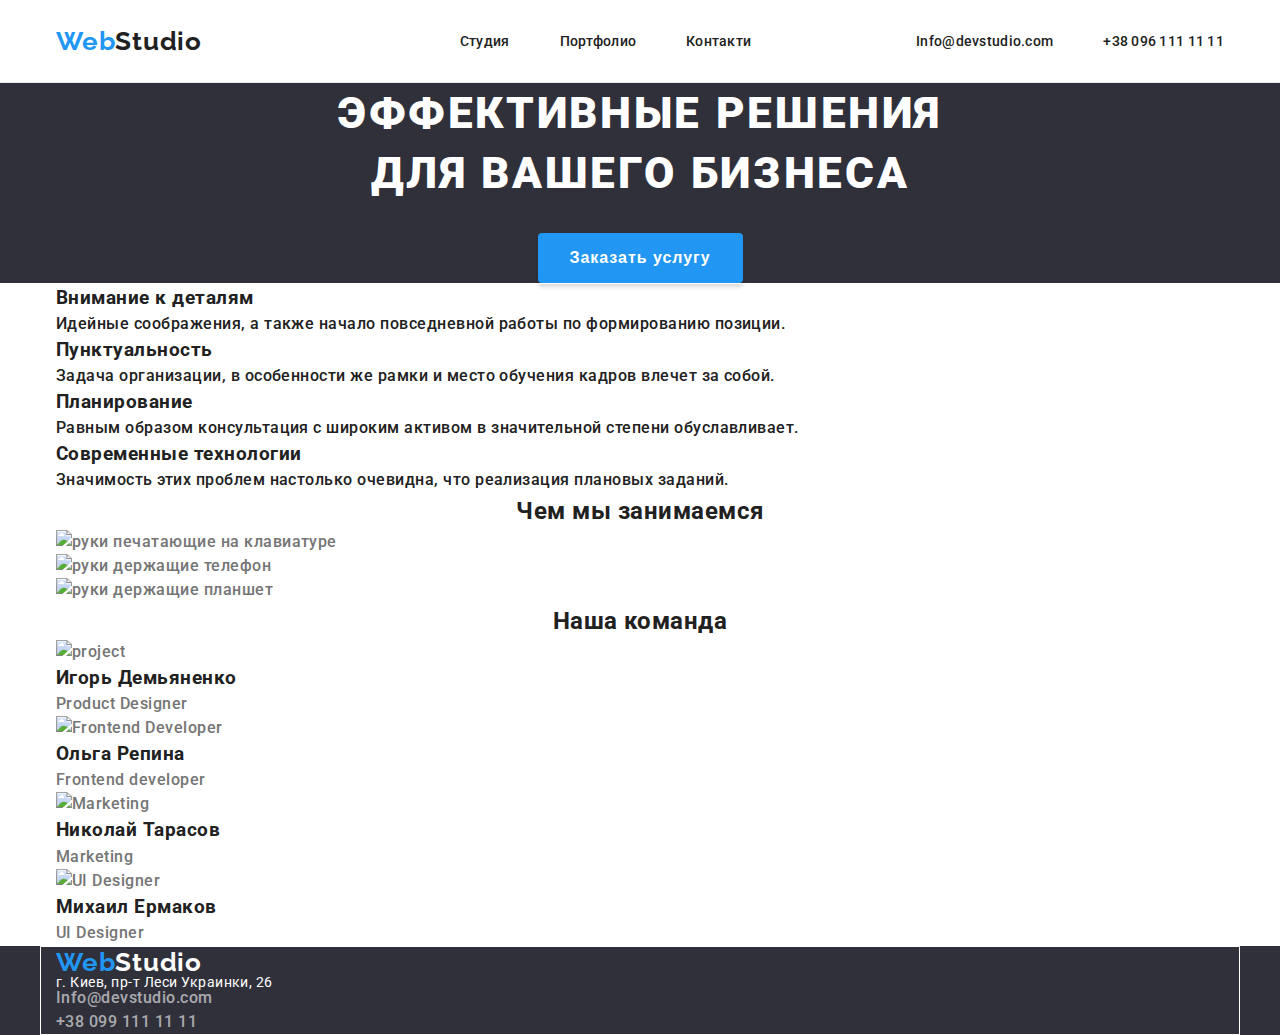
==== index.html @ 4c9d7bb6 "Редактирование Д/З - 2" ====
<!DOCTYPE html>
<html lang="ru">
  <head>
    <meta charset="UTF-8" />
    <meta http-equiv="X-UA-Compatible" content="IE=edge" />
    <meta name="viewport" content="width=device-width, initial-scale=1.0" />
    <title>Эффективные решения для вашего бизнеса</title>
    <link rel="preconnect" href="https://fonts.googleapis.com" />
    <link rel="preconnect" href="https://fonts.gstatic.com" crossorigin />
    <link
      href="https://fonts.googleapis.com/css2?family=Raleway:wght@700&family=Roboto:wght@400;500;700;900&display=swap"
      rel="stylesheet"
    />
    <link rel="stylesheet" href="./css/reset.css" />
    <link rel="stylesheet" href="./css/style.css" />
  </head>
  <!-- верняя линия -->
  <body class="page">
    <header class="page-header">
      <div class="container">
        <nav class="nav">
          <a  href="./index.html" class="logo"
            >Web<span class="color-black">Studio</span></a
          >
          <!--навигация на другие страници-->
          <ul class="links">
            <li class="site-nav">
              <a class="active" href="./index.html" class="link-current">Студия</a>
            </li>
            <li class="nav-links">
              <a href="./portfolio.html" class="link">Портфолио</a>
            </li>
            <li class="nav-links"><a href="#" class="link">Контакти</a></li>
          </ul>

          <ul class="contacts">
            <li>
              <a href="mailto:Info@devstudio.com" class="link">
                Info@devstudio.com
              </a>
            </li>
            <li>
              <a href="tel:+380961111111" class="link">+38 096 111 11 11</a>
            </li>
          </ul>
        </nav>
      </div>
    </header>

    <!--секция герой -->
    <main>
      <!-- Навигационные кнопки -->
      <section class="hero">
        <h1 class="hero-title">Эффективные решения<br />для вашего бизнеса</h1>
        <button type="button" class="hero-button" data-model-open>
          Заказать услугу
        </button>
      </section>

      <section class="section">
        <h2 hidden>Особенности</h2>
        <!--Особенности-->
        <div class="container">
          <ul class="list">
            <li>
              <h3 class="section-title">Внимание к деталям</h3>
              <p class="text">
                Идейные соображения, а также начало повседневной работы по
                формированию позиции.
              </p>
            </li>
            <li>
              <h3 class="section-title">Пунктуальность</h3>
              <p class="text">
                Задача организации, в особенности же рамки и место обучения
                кадров влечет за собой.
              </p>
            </li>
            <li>
              <h3 class="section-title">Планирование</h3>
              <p class="text">
                Равным образом консультация с широким активом в значительной
                степени обуславливает.
              </p>
            </li>
            <li>
              <h3 class="section-title">Современные технологии</h3>
              <p class="text">
                Значимость этих проблем настолько очевидна, что реализация
                плановых заданий.
              </p>
            </li>
          </ul>
        </div>
      </section>

      <section>
        <!-- Чем мы занимаемся -->
        <h2 class="title">Чем мы занимаемся</h2>
        <div class="container">
          <ul class="list">
            <li>
              <img
                src="./images/box_1.jpg"
                alt="руки печатающие на клавиатуре"
                width="370"
              />
            </li>
            <li>
              <img
                src="./images/box_2.jpg"
                alt="руки держащие телефон"
                width="370"
              />
            </li>
            <li>
              <img
                src="./images/box_3.jpg"
                alt="руки держащие планшет"
                width="370"
              />
            </li>
          </ul>
        </div>
      </section>

      <!--Секция "наша команда"-->
      <section>
        <h2 class="title">Наша команда</h2>
        <div class="container">
          <ul class="list">
            <li>
              <img
                width="270"
                height="260"
                src="./images/img_4.jpg"
                alt="project"
              />
              <h3 class="section-title">Игорь Демьяненко</h3>
              <p>Product Designer</p>
            </li>
            <li>
              <img
                width="270"
                height="260"
                src="./images/img_1.jpg"
                alt="Frontend Developer"
              />
              <h3 class="section-title">Ольга Репина</h3>
              <p>Frontend developer</p>
            </li>
            <li>
              <img
                width="270"
                height="260"
                src="./images/img_2.jpg"
                alt="Marketing"
              />
              <h3 class="section-title">Николай Тарасов</h3>
              <p>Marketing</p>
            </li>
            <li>
              <img
                width="270"
                height="260"
                src="./images/img_3.jpg"
                alt="UI Designer"
              />
              <h3 class="section-title">Михаил Ермаков</h3>
              <p>UI Designer</p>
            </li>
          </ul>
        </div>
      </section>
    </main>

    <!--Подвал странички-->
    <footer class="page-footer">
        <div class="container">
          <a href="./index.html" class="logo"
            >Web<span color-white>Studio</span>
          </a>
          <ul class="list">
            <li>
              <address>г. Киев, пр-т Леси Украинки, 26</address>
            </li>
            <li>
              <a href="mailto:Info@devstudio.com" class="link"
                >Info@devstudio.com</a
              >
            </li>
            <li>
              <a href="tel:+380991111111" class="link">+38 099 111 11 11</a>
            </li>
          </ul>
        </div>
      </section>
    </footer>
  </body>
</html>
---- css/style.css ----
:root {
  --primary-text-color: #757575;
  --title-color: #212121;
  --accent-color: #2196f3;
  --primary-white-color: #ffffff;
  /* background-color head #FFFFFF  footer #2F303A;*/
  /* цвет заглавий #212121; */
}

body {
  background-color: #ffffff;
  color: #757575;

  font-family: Roboto, sans-serif;
  font-size: 16px;
  font-style: normal;
  letter-spacing: 0.03em;
  line-height: 1.5;
  font-weight: 500;
}
.section {
  padding: 94;
}
.container {
  width: 1200px;
  margin: 0 auto;
  padding: 0 15px;
  border: 1px solid white;
}
header {
  border-bottom: 1px solid #ececec;
}
.nav,
.links,
.contacts,
.header .container {
  display: flex;
  justify-content: space-between;
  list-style: none;
  color: var(--title-color);
}
/* .logo */
.page-header .logo {
  margin-right: 93px;
  display: flex;
  align-items: center;
  font-family: "Raleway", sans-serif;
  font-weight: 700;
  font-size: 26px;
  line-height: 1.19;
  letter-spacing: 0.03em;
  color: #2196f3;
}
.color-black {
  color: var(--title-color);
}
/* .logo span {
  margin-left: 5px;
} */

.contacts a,
.links a {
  font-weight: 500;
  font-size: 14px;
  line-height: calc(16 / 14);
  letter-spacing: 0.02em;
  color: var(--title-color);
  padding: 32px 0;
  display: inline-block;
  margin-right: 50px;
}

.contacts {
  color: var(--primary-text-color);
}
.contacts li:last-child a,
.links li:last-child a {
  margin-right: 0;
}
.contacts a:hover,
.contacts a:focus,
.links a:hover,
.links a:focus {
  color: var(--accent-color);
}
/* Активная страница */
/* .nav-link .active:hover,
.nav-link .active:focus {
    color: var(--accent-color);
}
.nav-link .activ:active {
    color: var(--accent-color);
} */
/* 
.nav-link:hover,
.nav-link:focus{
    color: var(--theme-color);
}

.active-page{
    color: var(--theme-color);
} */
/* секция герой */
.hero {
  padding: 200px, 0;
  background-color: #2f303a;
}
.hero-title {
  font-size: 44px;
  color: var(--primary-white-color);
  text-transform: uppercase;
  font-weight: 900;
  line-height: calc(60 / 44);
  letter-spacing: 0.06em;
  text-align: center;
  max-width: 650;
  margin: 0 auto;
  margin-bottom: 30px;
}
.hero-button {
  padding: 10px 32px;
  border-radius: 4px;
  margin: 0 auto;
  display: block;
  box-shadow: 0px 4px 4px rgba(0, 0, 0, 0.15);
  background: #2196f3;
  font-size: 16px;
  font-weight: 700;
  line-height: 30px;
  letter-spacing: 0.06em;
  color: #ffffff;
}
.hero-button:hover,
.hero-button:focus {
  background: #188ce8;
}
.buttons {
  display: flex;
  align-items: flex-start;
  justify-content: center;
 
  margin-right: 8px;
  background: #F5F4FA;
  border-radius: 4px;
  border: 
  color: var(--title-color);
  padding: 6px 22px;
 
  font-weight: 500;
  font-size: 16px;
  line-height: calc(26 / 16);
  /* identical to box height, or 162% */
  text-align: center;
  letter-spacing: 0.03em;
 
}

.title {
  color: var(--title-color);
  display: block;
  margin: auto 0;
  text-align: center;
}
.title-2 {
 color: var(--title-color);
  display: block;
  margin: auto 0;
  text-align: left; 
}
.section-title {
  color: var(--title-color);
}
.text {
  color: #212121;
}
/* Footer */

.page-footer {
  background-color: #2f303a;
}
.logo {
  color: var(--accent-color);
  font-family: Raleway;
  font-size: 26px;
  font-weight: 700;
  line-height: calc(31 / 26);
  letter-spacing: 0.03em;
  text-align: left;

  font-family: Oleo Script;
  font-size: 26px;
  font-style: normal;
  font-weight: 400;
  line-height: 36px;
  letter-spacing: 0.03em;
  text-align: left;
}
.page-footer span {
  color: var(--primary-white-color);
}
address {
  color: var(--primary-white-color);
  font-family: Roboto;
  font-style: normal;
  font-weight: normal;
  font-size: 14px;
  line-height: calc(14 / 24);
/* or 171% */
  text-align: left;

}
.link {
  color: #ffffff99;
}
.page-footer .logo {

font-family: "Raleway", sans-serif;
font-weight: bold;
font-size: 26px;
line-height: calc(31 / 26);
/* identical to box height */
margin-top: 60px;
letter-spacing: 0.03em;
color: #2196f3;
}
.address {
color: var(--primary-white-color);
}
/*  
  display: flex;
  align-items: center;
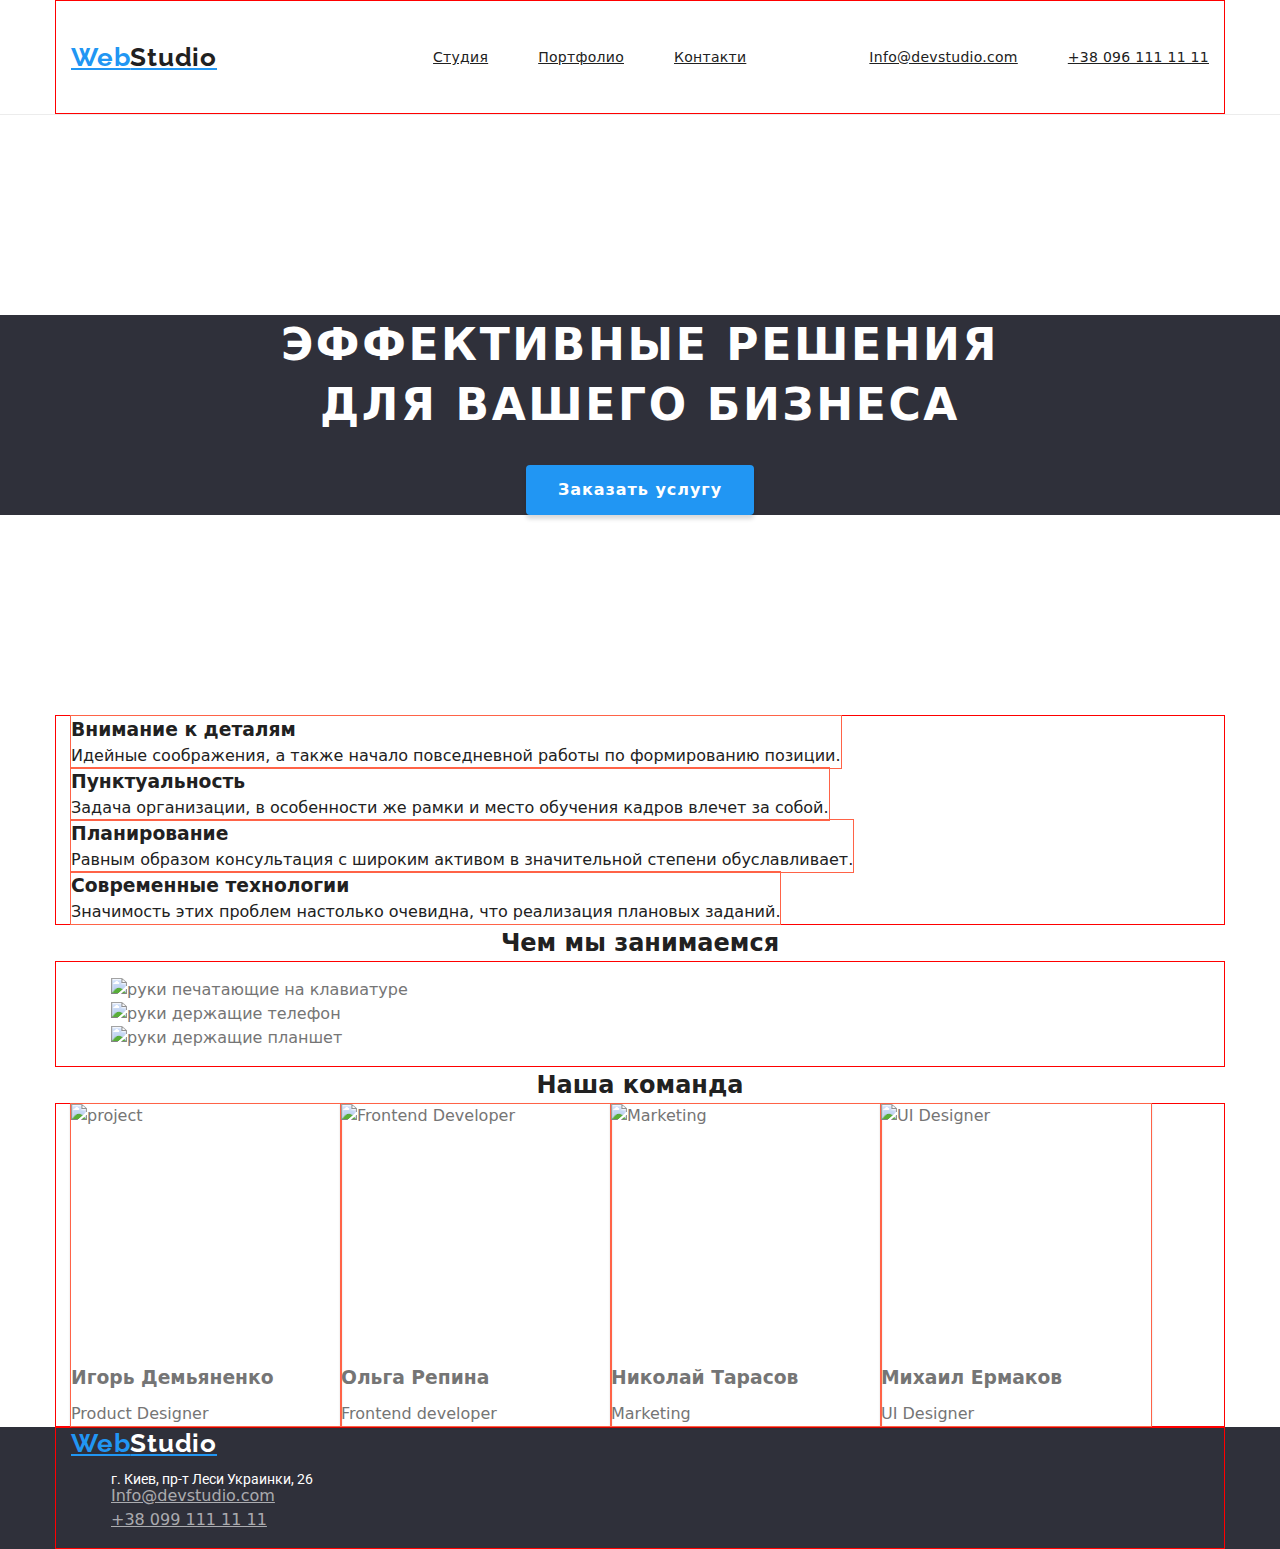
==== commit fb59264f: "Стилизация с использованием нормолайза" ====
--- a/index.html
+++ b/index.html
@@ -11,7 +11,10 @@
       href="https://fonts.googleapis.com/css2?family=Raleway:wght@700&family=Roboto:wght@400;500;700;900&display=swap"
       rel="stylesheet"
     />
-    <link rel="stylesheet" href="./css/reset.css" />
+    <link
+      rel="stylesheet"
+      href="https://cdnjs.cloudflare.com/ajax/libs/modern-normalize/0.6.0/modern-normalize.css"
+    />
     <link rel="stylesheet" href="./css/style.css" />
   </head>
   <!-- верняя линия -->
@@ -20,8 +23,8 @@
       <div class="container">
         <nav class="nav">
           <a  href="./index.html" class="logo"
-            >Web<span class="color-black">Studio</span></a
-          >
+            >Web<span class="color-black">Studio</span>
+            </a>
           <!--навигация на другие страници-->
           <ul class="links">
             <li class="site-nav">
@@ -50,40 +53,45 @@
     <!--секция герой -->
     <main>
       <!-- Навигационные кнопки -->
+       
       <section class="hero">
+        <div class="hero-section">
+       
         <h1 class="hero-title">Эффективные решения<br />для вашего бизнеса</h1>
         <button type="button" class="hero-button" data-model-open>
           Заказать услугу
         </button>
-      </section>
+       </div>
+      </section>
+       
 
       <section class="section">
         <h2 hidden>Особенности</h2>
         <!--Особенности-->
         <div class="container">
-          <ul class="list">
-            <li>
+          <ul class="card-set">
+            <li class="item">
               <h3 class="section-title">Внимание к деталям</h3>
               <p class="text">
                 Идейные соображения, а также начало повседневной работы по
                 формированию позиции.
               </p>
             </li>
-            <li>
+            <li class="item">
               <h3 class="section-title">Пунктуальность</h3>
               <p class="text">
                 Задача организации, в особенности же рамки и место обучения
                 кадров влечет за собой.
               </p>
             </li>
-            <li>
+            <li class="item">
               <h3 class="section-title">Планирование</h3>
               <p class="text">
                 Равным образом консультация с широким активом в значительной
                 степени обуславливает.
               </p>
             </li>
-            <li>
+            <li class="item">
               <h3 class="section-title">Современные технологии</h3>
               <p class="text">
                 Значимость этих проблем настолько очевидна, что реализация
@@ -128,46 +136,74 @@
       <section>
         <h2 class="title">Наша команда</h2>
         <div class="container">
-          <ul class="list">
-            <li>
-              <img
-                width="270"
-                height="260"
-                src="./images/img_4.jpg"
-                alt="project"
-              />
-              <h3 class="section-title">Игорь Демьяненко</h3>
-              <p>Product Designer</p>
-            </li>
-            <li>
-              <img
-                width="270"
-                height="260"
-                src="./images/img_1.jpg"
-                alt="Frontend Developer"
-              />
-              <h3 class="section-title">Ольга Репина</h3>
-              <p>Frontend developer</p>
-            </li>
-            <li>
+          <ul class="card-set">
+            
+
+                <li class="item">
+                  <article class="card">
+              <div class="card thumb">
+                  <img
+                    width="270"
+                    height="260"
+                    src="./images/img_4.jpg"
+                    alt="project"
+                  />
+                <div class="content">
+                  <h3 class="card-heading">Игорь Демьяненко</h3>
+                  <p class="card-text">Product Designer</p>
+                 </div>
+              </div>
+            </article>
+            </li>
+           
+                <li class="item">
+                   <article class="card">
+              <div class="card thumb">
+                  <img
+                    width="270"
+                    height="260"
+                    src="./images/img_1.jpg"
+                    alt="Frontend Developer"
+                  />
+              <div class="content">
+                <h3 class="card-heading">Ольга Репина</h3>
+                <p class="card-text">Frontend developer</p>
+              </div>
+              </div>
+            </article>
+              </li>
+            
+            <li class="item">
+              <article class="card">
+              <div class="card thumb">
               <img
                 width="270"
                 height="260"
                 src="./images/img_2.jpg"
                 alt="Marketing"
               />
-              <h3 class="section-title">Николай Тарасов</h3>
-              <p>Marketing</p>
-            </li>
-            <li>
+             <div class="content">
+                <h3 class="card-heading">Николай Тарасов</h3>
+              <p class="card-text">Marketing</p> </div>
+             </div>
+            </article>
+            </li>
+            
+            <li class="item">
+              <article class="card">
+              <div class="card thumb">
               <img
                 width="270"
                 height="260"
                 src="./images/img_3.jpg"
                 alt="UI Designer"
               />
-              <h3 class="section-title">Михаил Ермаков</h3>
-              <p>UI Designer</p>
+              <div class="content">
+                <h3 class="card-heading">Михаил Ермаков</h3>
+              <p class="card-text">UI Designer</p>
+              </div>
+               </div>
+            </article>
             </li>
           </ul>
         </div>
--- a/css/style.css
+++ b/css/style.css
@@ -3,32 +3,47 @@
   --title-color: #212121;
   --accent-color: #2196f3;
   --primary-white-color: #ffffff;
-  /* background-color head #FFFFFF  footer #2F303A;*/
-  /* цвет заглавий #212121; */
+  --card-shadow: 0px 2px 1px -1px rgba(0,0,0,0.2), 0px 1px 1px 0px rgba(0,0,0,0.14), 0px 1px 3px 0px rgba(0,0,0,0.12);
+
 }
 
 body {
-  background-color: #ffffff;
-  color: #757575;
-
-  font-family: Roboto, sans-serif;
-  font-size: 16px;
-  font-style: normal;
-  letter-spacing: 0.03em;
+  background-color: var(--primary-white-color);
+  color: var(--primary-text-color);
   line-height: 1.5;
-  font-weight: 500;
-}
-.section {
-  padding: 94;
-}
+  }
+h1,
+h2,
+h3,
+h4,
+h5,
+h6,
+p {
+  margin: 0;
+}
+ul li {
+  list-style: none;
+}
+img {
+  display: block;
+  max-width: 100%;
+  height: auto;
+}
+
 .container {
-  width: 1200px;
-  margin: 0 auto;
-  padding: 0 15px;
-  border: 1px solid white;
-}
+  width: 1170px;
+  margin-left:  auto;
+  margin-right: auto;
+
+  padding-left: 15px;
+  padding-right: 15px;
+  border: 1px solid red;
+  
+}
+
 header {
   border-bottom: 1px solid #ececec;
+  margin-bottom: 0;
 }
 .nav,
 .links,
@@ -42,6 +57,7 @@
 /* .logo */
 .page-header .logo {
   margin-right: 93px;
+  
   display: flex;
   align-items: center;
   font-family: "Raleway", sans-serif;
@@ -50,6 +66,7 @@
   line-height: 1.19;
   letter-spacing: 0.03em;
   color: #2196f3;
+
 }
 .color-black {
   color: var(--title-color);
@@ -83,26 +100,12 @@
 .links a:focus {
   color: var(--accent-color);
 }
-/* Активная страница */
-/* .nav-link .active:hover,
-.nav-link .active:focus {
-    color: var(--accent-color);
-}
-.nav-link .activ:active {
-    color: var(--accent-color);
-} */
-/* 
-.nav-link:hover,
-.nav-link:focus{
-    color: var(--theme-color);
-}
-
-.active-page{
-    color: var(--theme-color);
-} */
-/* секция герой */
+
+
 .hero {
+  margin-top: 200px;
   padding: 200px, 0;
+ 
   background-color: #2f303a;
 }
 .hero-title {
@@ -114,13 +117,13 @@
   letter-spacing: 0.06em;
   text-align: center;
   max-width: 650;
-  margin: 0 auto;
   margin-bottom: 30px;
 }
 .hero-button {
   padding: 10px 32px;
   border-radius: 4px;
   margin: 0 auto;
+  margin-bottom: 200px;
   display: block;
   box-shadow: 0px 4px 4px rgba(0, 0, 0, 0.15);
   background: #2196f3;
@@ -129,49 +132,93 @@
   line-height: 30px;
   letter-spacing: 0.06em;
   color: #ffffff;
+  border: none;
+  
+  cursor: pointer;
 }
 .hero-button:hover,
 .hero-button:focus {
   background: #188ce8;
-}
-.buttons {
-  display: flex;
-  align-items: flex-start;
-  justify-content: center;
- 
-  margin-right: 8px;
-  background: #F5F4FA;
+
+}
+
+/* CARD-SET */
+.card-set {
+  /* outline: 1px solid tomato; */
+  padding: 0;
+  margin: 0;
+  list-style: none;
+
+  display: flex;
+  flex-wrap: wrap;
+
+   margin-left: calc(-1 * var(--card-set-gap));
+  margin-top: calc(-1 * var(--card-set-gap));
+  }
+  .card-set> .item {
+/* outline: 1px solid teal; */
+
+flex-basis: calc(100% / 4 - var(--card-set-gap));
+
+margin-left: var(--card-set-gap);
+margin-top: var(--card-set-gap);
+  }
+.card-thumb {
+  outline: 1px solid green;
+}
+.button {
+  display: inline-block;
   border-radius: 4px;
-  border: 
-  color: var(--title-color);
   padding: 6px 22px;
- 
+  min-width: 73px;
+  color: var(--title-color)
+  background-color #F5F4FA;
+  font-size: 16px;
+
   font-weight: 500;
-  font-size: 16px;
   line-height: calc(26 / 16);
-  /* identical to box height, or 162% */
+  letter-spacing: 0.03em;
   text-align: center;
-  letter-spacing: 0.03em;
- 
-}
-
+  text-decoration: none;
+}
+.button-primary {
+  color: var(--title-color);
+  background-color: var(--accent-color);
+}
+/* ЗАГЛАВИЕ */
 .title {
   color: var(--title-color);
   display: block;
   margin: auto 0;
   text-align: center;
 }
-.title-2 {
- color: var(--title-color);
-  display: block;
-  margin: auto 0;
-  text-align: left; 
-}
+
 .section-title {
   color: var(--title-color);
 }
 .text {
   color: #212121;
+}
+/* ПОРТФОЛИО КАРТОЧКИ */
+
+
+/* .card-thumb {
+  outline: 1px solid  red; */
+
+.item {
+  outline: 1px solid tomato;
+}
+.card-content {
+ padding: 30px;
+}
+.card-text {
+  margin-top: 10px;
+}
+.content {
+  justify-content: center;
+}
+.card {
+  box-shadow: var(--card-shadow);
 }
 /* Footer */
 
@@ -197,6 +244,7 @@
 }
 .page-footer span {
   color: var(--primary-white-color);
+  
 }
 address {
   color: var(--primary-white-color);
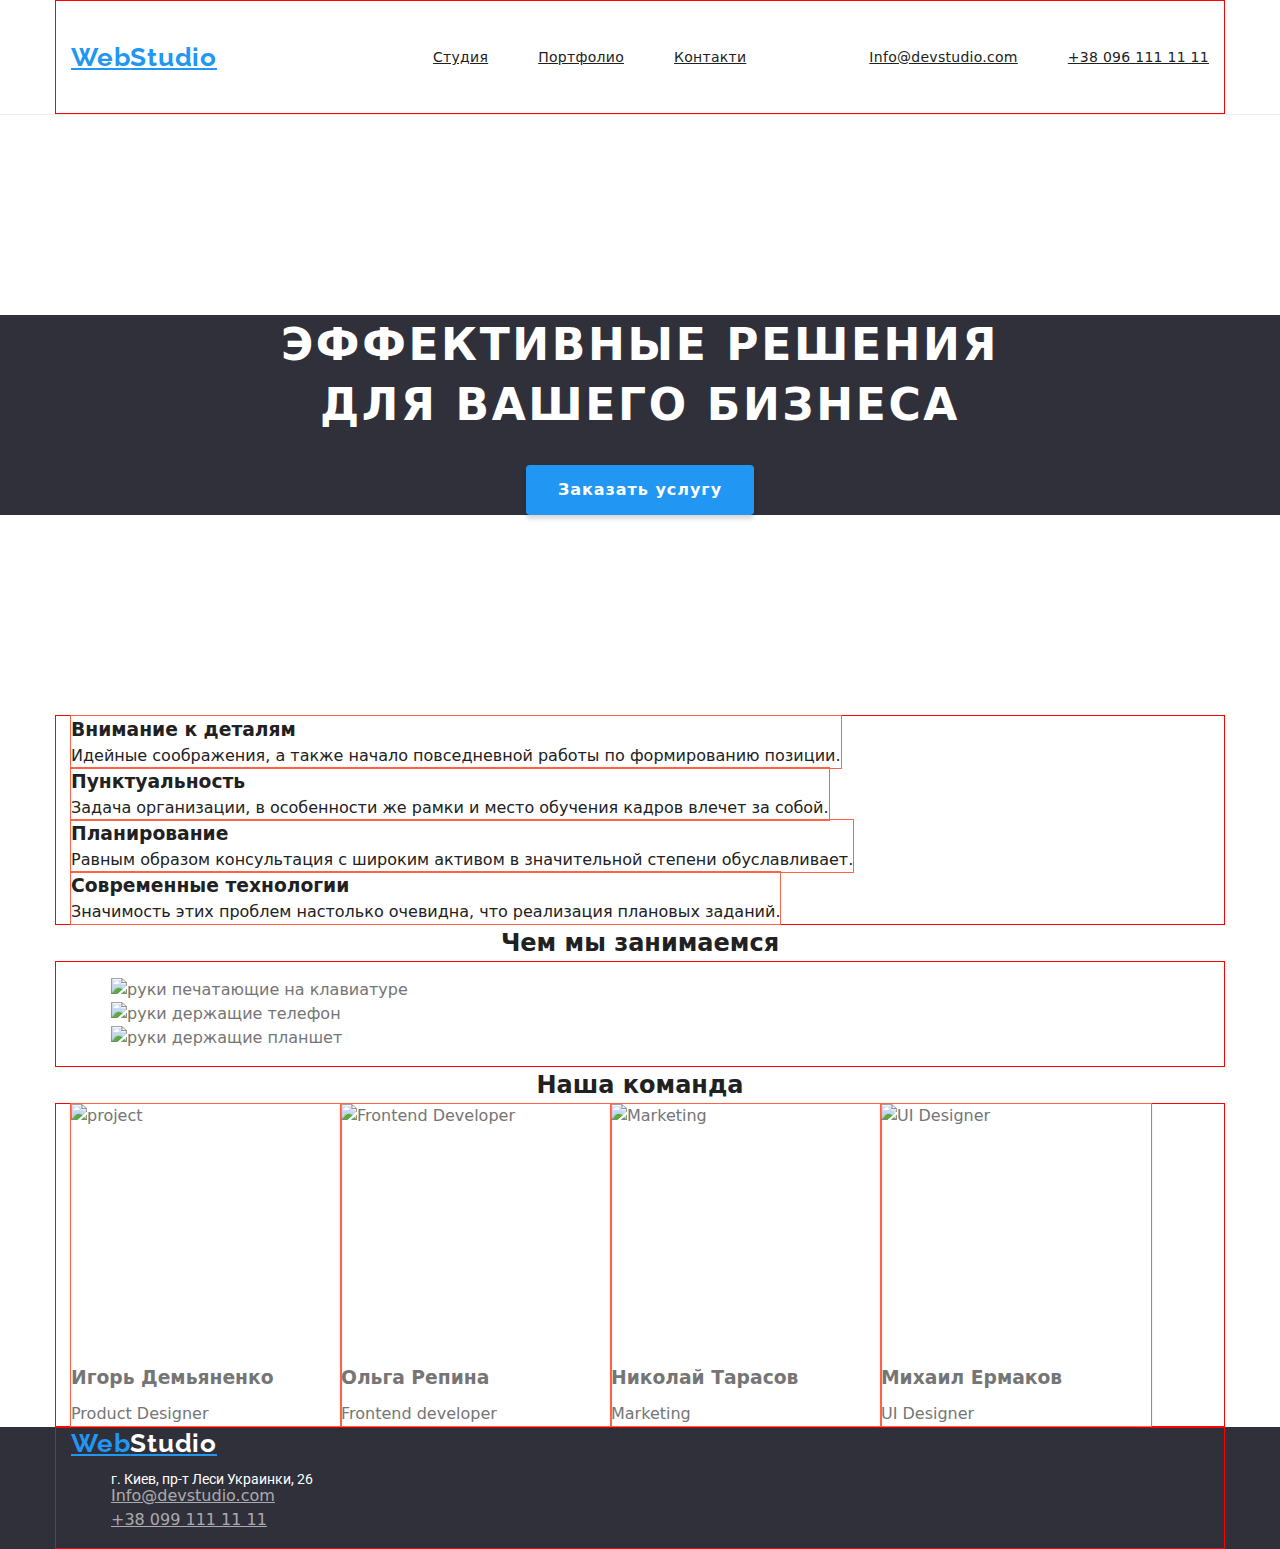
==== commit 1955c00f: "внесення правок" ====
--- a/index.html
+++ b/index.html
@@ -17,18 +17,19 @@
     />
     <link rel="stylesheet" href="./css/style.css" />
   </head>
+
   <!-- верняя линия -->
   <body class="page">
     <header class="page-header">
       <div class="container">
         <nav class="nav">
-          <a  href="./index.html" class="logo"
-            >Web<span class="color-black">Studio</span>
-            </a>
+          <a href="./index.html" class="logo"
+            >Web<span class="accent">Studio</span>
+          </a>
           <!--навигация на другие страници-->
           <ul class="links">
             <li class="site-nav">
-              <a class="active" href="./index.html" class="link-current">Студия</a>
+              <a href="./index.html" class="link-current">Студия</a>
             </li>
             <li class="nav-links">
               <a href="./portfolio.html" class="link">Портфолио</a>
@@ -53,19 +54,19 @@
     <!--секция герой -->
     <main>
       <!-- Навигационные кнопки -->
-       
+
       <section class="hero">
         <div class="hero-section">
-       
-        <h1 class="hero-title">Эффективные решения<br />для вашего бизнеса</h1>
-        <button type="button" class="hero-button" data-model-open>
-          Заказать услугу
-        </button>
-       </div>
-      </section>
-       
-
-      <section class="section">
+          <h1 class="hero-title">
+            Эффективные решения<br />для вашего бизнеса
+          </h1>
+          <button type="button" class="hero-button" data-model-open>
+            Заказать услугу
+          </button>
+        </div>
+      </section>
+
+      <section>
         <h2 hidden>Особенности</h2>
         <!--Особенности-->
         <div class="container">
@@ -137,73 +138,72 @@
         <h2 class="title">Наша команда</h2>
         <div class="container">
           <ul class="card-set">
-            
-
-                <li class="item">
-                  <article class="card">
-              <div class="card thumb">
+            <li class="item">
+              <article class="card">
+                <div class="card thumb">
                   <img
                     width="270"
                     height="260"
                     src="./images/img_4.jpg"
                     alt="project"
                   />
-                <div class="content">
-                  <h3 class="card-heading">Игорь Демьяненко</h3>
-                  <p class="card-text">Product Designer</p>
-                 </div>
-              </div>
-            </article>
-            </li>
-           
-                <li class="item">
-                   <article class="card">
-              <div class="card thumb">
+                  <div class="content">
+                    <h3 class="card-heading">Игорь Демьяненко</h3>
+                    <p class="card-text">Product Designer</p>
+                  </div>
+                </div>
+              </article>
+            </li>
+
+            <li class="item">
+              <article class="card">
+                <div class="card thumb">
                   <img
                     width="270"
                     height="260"
                     src="./images/img_1.jpg"
                     alt="Frontend Developer"
                   />
-              <div class="content">
-                <h3 class="card-heading">Ольга Репина</h3>
-                <p class="card-text">Frontend developer</p>
-              </div>
-              </div>
-            </article>
-              </li>
-            
-            <li class="item">
-              <article class="card">
-              <div class="card thumb">
-              <img
-                width="270"
-                height="260"
-                src="./images/img_2.jpg"
-                alt="Marketing"
-              />
-             <div class="content">
-                <h3 class="card-heading">Николай Тарасов</h3>
-              <p class="card-text">Marketing</p> </div>
-             </div>
-            </article>
-            </li>
-            
-            <li class="item">
-              <article class="card">
-              <div class="card thumb">
-              <img
-                width="270"
-                height="260"
-                src="./images/img_3.jpg"
-                alt="UI Designer"
-              />
-              <div class="content">
-                <h3 class="card-heading">Михаил Ермаков</h3>
-              <p class="card-text">UI Designer</p>
-              </div>
-               </div>
-            </article>
+                  <div class="content">
+                    <h3 class="card-heading">Ольга Репина</h3>
+                    <p class="card-text">Frontend developer</p>
+                  </div>
+                </div>
+              </article>
+            </li>
+
+            <li class="item">
+              <article class="card">
+                <div class="card thumb">
+                  <img
+                    width="270"
+                    height="260"
+                    src="./images/img_2.jpg"
+                    alt="Marketing"
+                  />
+                  <div class="content">
+                    <h3 class="card-heading">Николай Тарасов</h3>
+                    <p class="card-text">Marketing</p>
+                  </div>
+                </div>
+              </article>
+            </li>
+
+            <li class="item">
+              <article class="card">
+                <div class="card thumb">
+                  <img
+                    width="270"
+                    height="260"
+                    src="./images/img_3.jpg"
+                    alt="UI Designer"
+                  />
+                  <div class="content">
+                    <h3 class="card-heading">Михаил Ермаков</h3>
+                    <p class="card-text">UI Designer</p>
+                  </div>
+                </div>
+              </article>
             </li>
           </ul>
         </div>
@@ -211,10 +211,11 @@
     </main>
 
     <!--Подвал странички-->
-    <footer class="page-footer">
+    <section>
+      <footer class="page-footer">
         <div class="container">
           <a href="./index.html" class="logo"
-            >Web<span color-white>Studio</span>
+            >Web<span class="accent-white">Studio</span>
           </a>
           <ul class="list">
             <li>
@@ -230,7 +231,7 @@
             </li>
           </ul>
         </div>
-      </section>
-    </footer>
+      </footer>
+    </section>
   </body>
 </html>
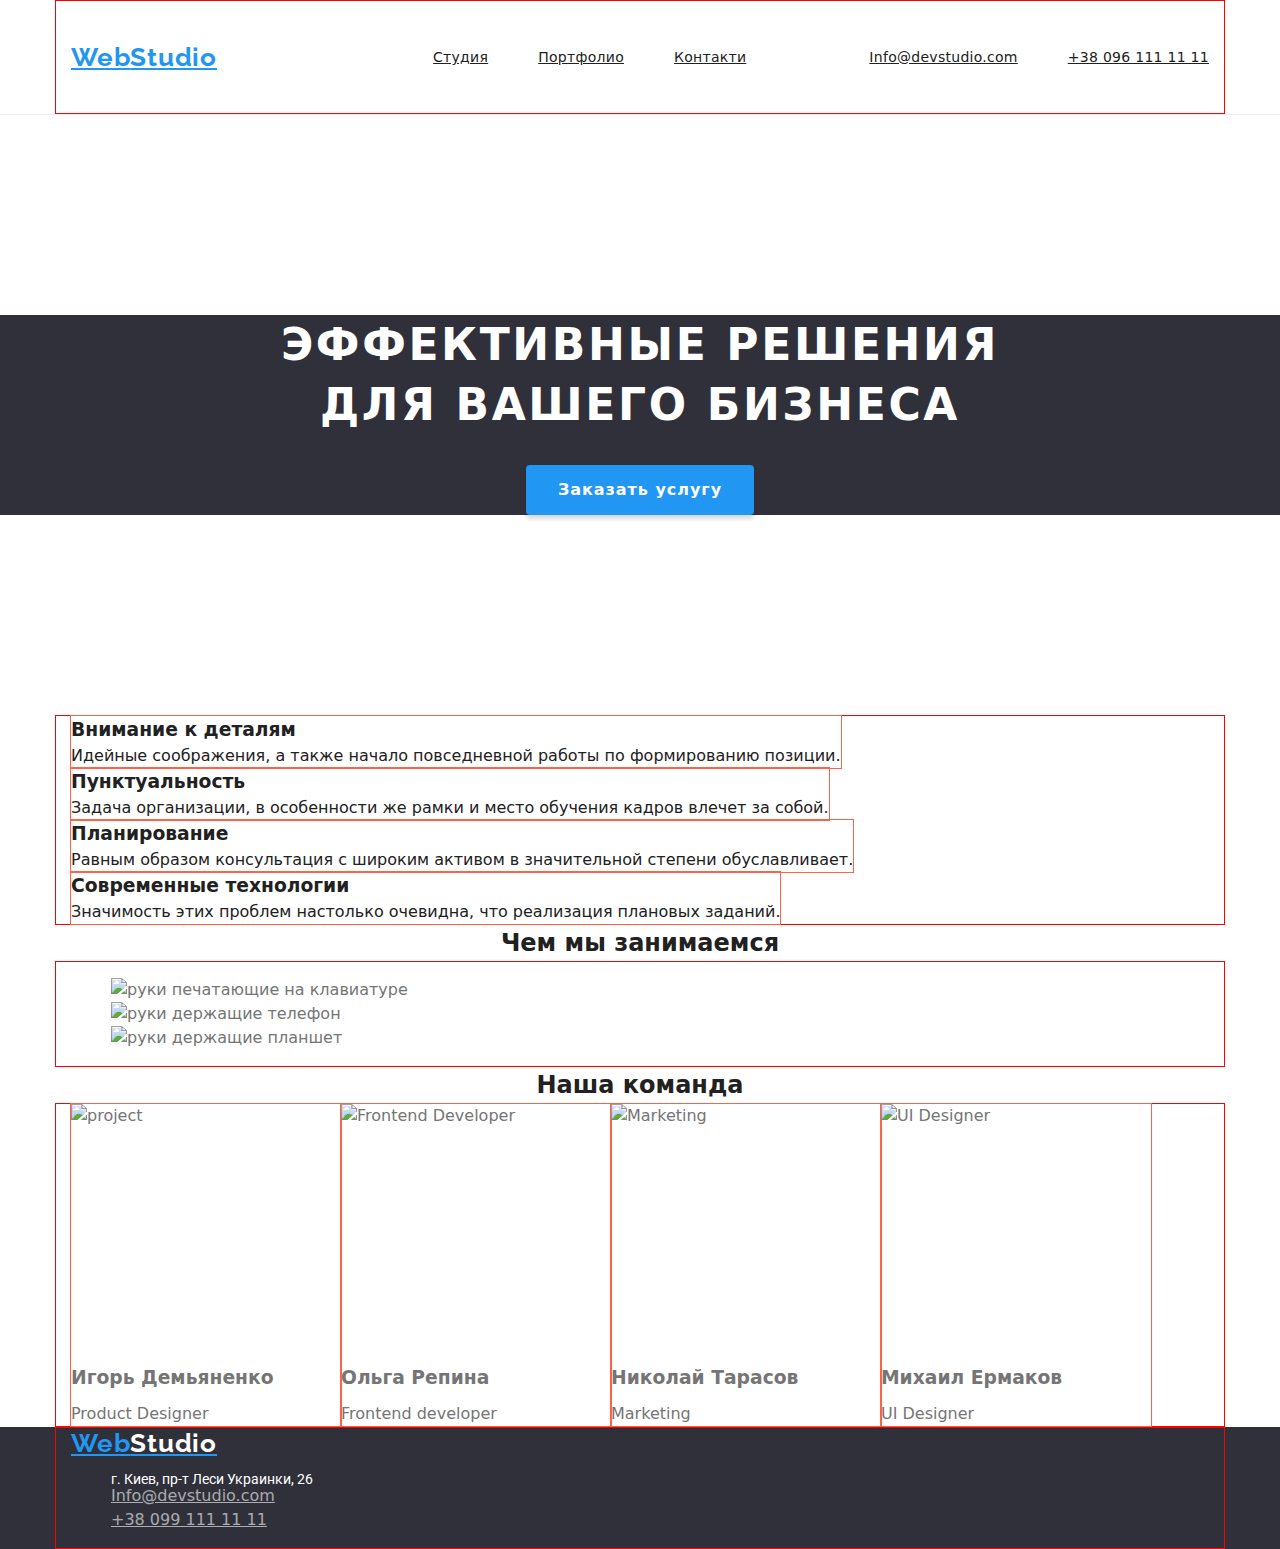
==== commit 003c822f: "Додала класи" ====
--- a/index.html
+++ b/index.html
@@ -24,17 +24,17 @@
       <div class="container">
         <nav class="nav">
           <a href="./index.html" class="logo"
-            >Web<span class="accent">Studio</span>
+            >Web<span class="accent-black">Studio</span>
           </a>
           <!--навигация на другие страници-->
           <ul class="links">
             <li class="site-nav">
-              <a href="./index.html" class="link-current">Студия</a>
-            </li>
-            <li class="nav-links">
+              <a href="./index.html" class="link-curren link">Студия</a>
+            </li>
+            <li class="site-nav">
               <a href="./portfolio.html" class="link">Портфолио</a>
             </li>
-            <li class="nav-links"><a href="#" class="link">Контакти</a></li>
+            <li class="site-nav"><a href="#" class="link">Контакти</a></li>
           </ul>
 
           <ul class="contacts">
@@ -140,7 +140,7 @@
           <ul class="card-set">
             <li class="item">
               <article class="card">
-                <div class="card thumb">
+                <div class="card-thumb">
                   <img
                     width="270"
                     height="260"
@@ -157,7 +157,7 @@
 
             <li class="item">
               <article class="card">
-                <div class="card thumb">
+                <div class="card-thumb">
                   <img
                     width="270"
                     height="260"
@@ -174,7 +174,7 @@
 
             <li class="item">
               <article class="card">
-                <div class="card thumb">
+                <div class="card-thumb">
                   <img
                     width="270"
                     height="260"
@@ -191,7 +191,7 @@
 
             <li class="item">
               <article class="card">
-                <div class="card thumb">
+                <div class="card-thumb">
                   <img
                     width="270"
                     height="260"
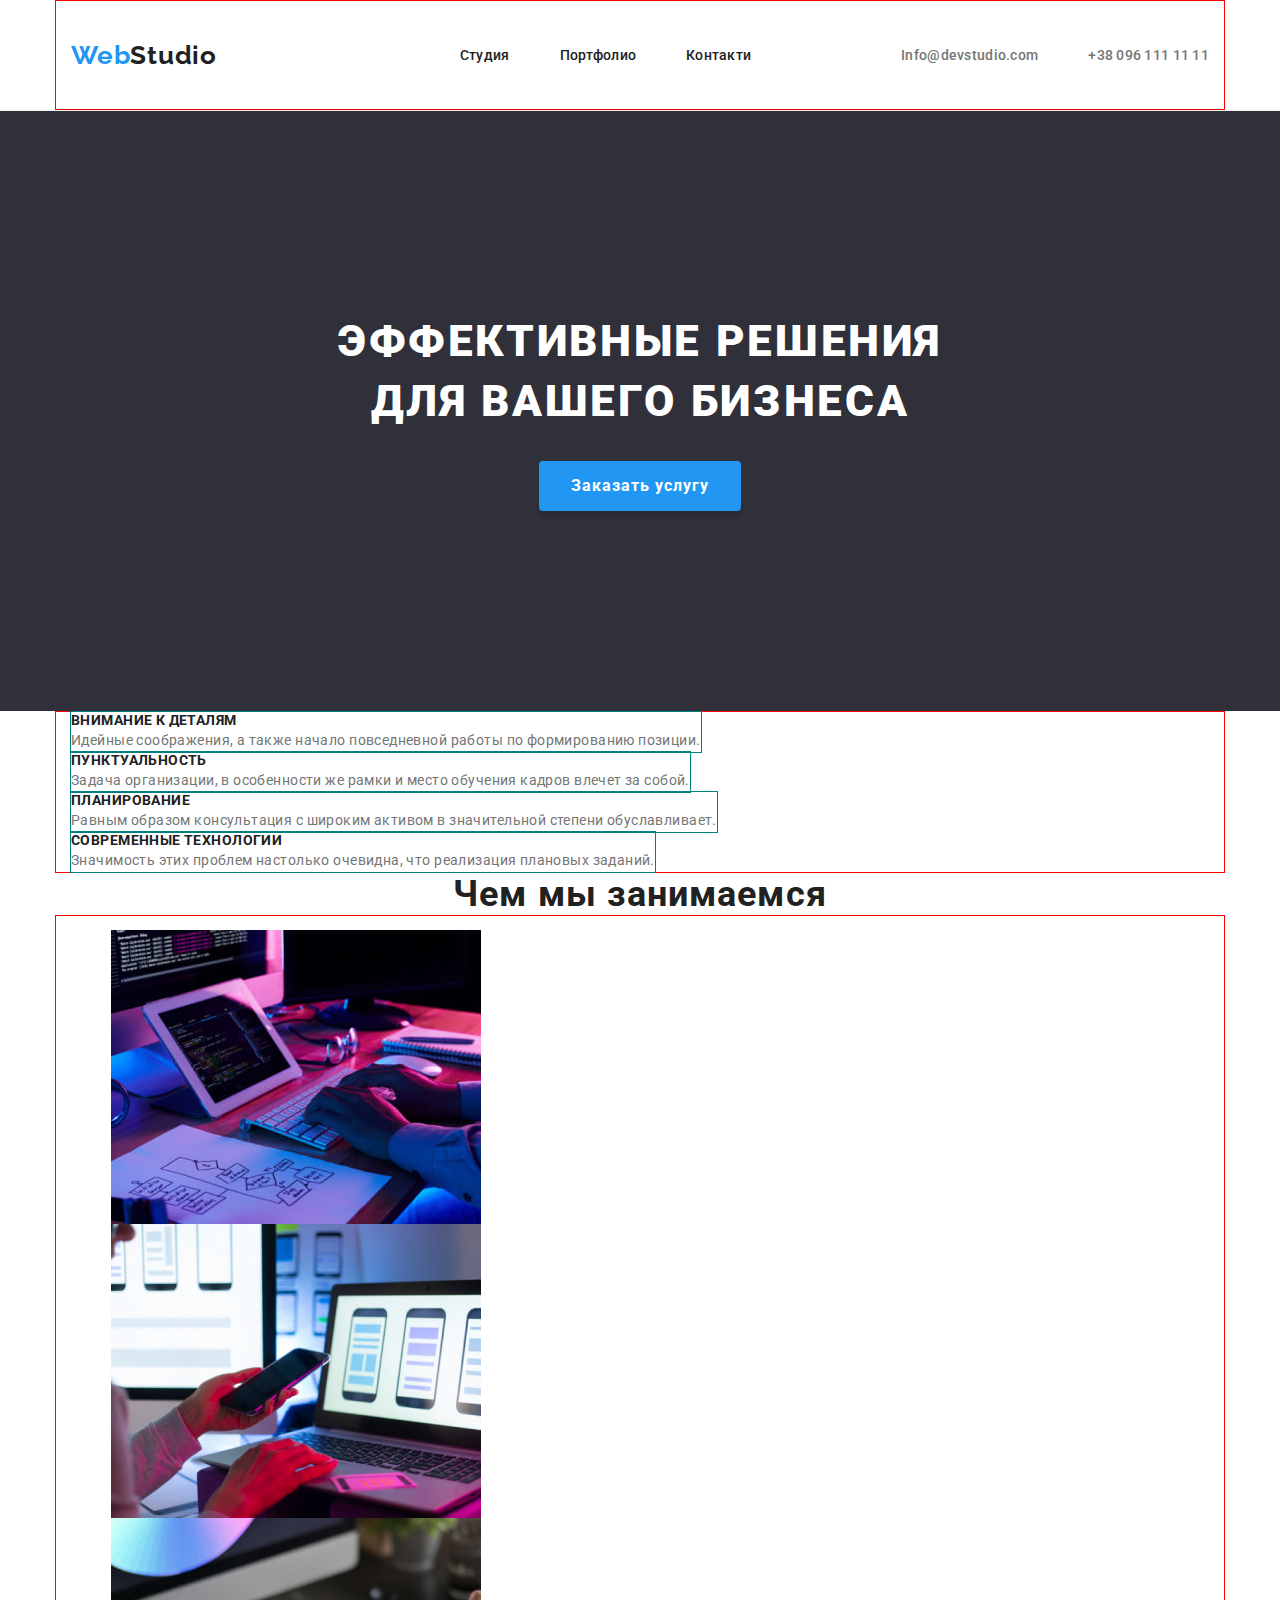
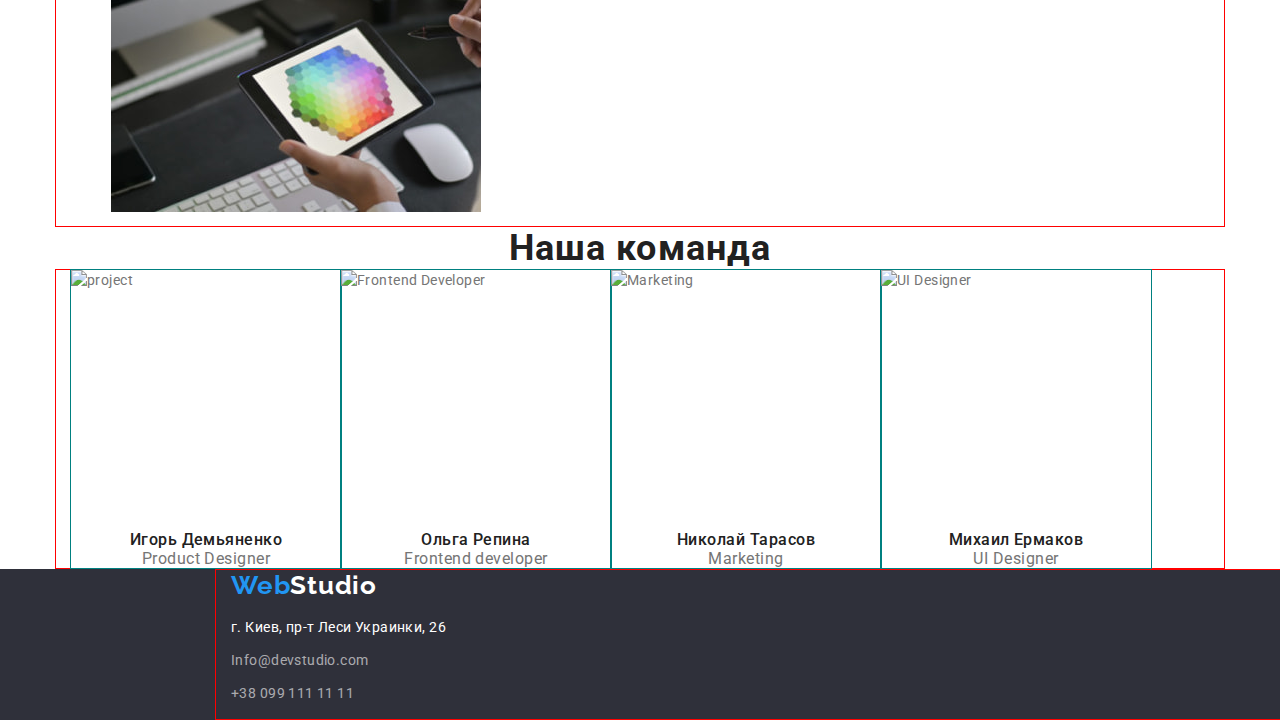
==== commit 3cc8ea18: "новый класс адреса" ====
--- a/index.html
+++ b/index.html
@@ -66,35 +66,35 @@
         </div>
       </section>
 
+      <!--Особенности-->
       <section>
         <h2 hidden>Особенности</h2>
-        <!--Особенности-->
         <div class="container">
           <ul class="card-set">
             <li class="item">
               <h3 class="section-title">Внимание к деталям</h3>
-              <p class="text">
+              <p class="section-text">
                 Идейные соображения, а также начало повседневной работы по
                 формированию позиции.
               </p>
             </li>
             <li class="item">
               <h3 class="section-title">Пунктуальность</h3>
-              <p class="text">
+              <p class="section-text">
                 Задача организации, в особенности же рамки и место обучения
                 кадров влечет за собой.
               </p>
             </li>
             <li class="item">
               <h3 class="section-title">Планирование</h3>
-              <p class="text">
+              <p class="section-text">
                 Равным образом консультация с широким активом в значительной
                 степени обуславливает.
               </p>
             </li>
             <li class="item">
               <h3 class="section-title">Современные технологии</h3>
-              <p class="text">
+              <p class="section-text">
                 Значимость этих проблем настолько очевидна, что реализация
                 плановых заданий.
               </p>
@@ -133,7 +133,7 @@
         </div>
       </section>
 
-      <!--Секция "наша команда"-->
+      <!--Секция "НАША КОМАНДА"-->
       <section>
         <h2 class="title">Наша команда</h2>
         <div class="container">
@@ -211,27 +211,26 @@
     </main>
 
     <!--Подвал странички-->
-    <section>
-      <footer class="page-footer">
-        <div class="container">
-          <a href="./index.html" class="logo"
-            >Web<span class="accent-white">Studio</span>
-          </a>
-          <ul class="list">
-            <li>
-              <address>г. Киев, пр-т Леси Украинки, 26</address>
-            </li>
-            <li>
+
+    <footer class="page-footer">
+      <div class="container">
+        <a href="./index.html" class="logo"
+          >Web<span class="accent-white">Studio</span>
+        </a>
+        <address class="address">
+          <ul class="address-list">
+            <li class="list-item">г. Киев, пр-т Леси Украинки, 26</li>
+            <li class="list-item">
               <a href="mailto:Info@devstudio.com" class="link"
                 >Info@devstudio.com</a
               >
             </li>
-            <li>
+            <li class="list-item">
               <a href="tel:+380991111111" class="link">+38 099 111 11 11</a>
             </li>
           </ul>
-        </div>
-      </footer>
-    </section>
+        </address>
+      </div>
+    </footer>
   </body>
 </html>
--- a/css/style.css
+++ b/css/style.css
@@ -3,15 +3,23 @@
   --title-color: #212121;
   --accent-color: #2196f3;
   --primary-white-color: #ffffff;
-  --card-shadow: 0px 2px 1px -1px rgba(0,0,0,0.2), 0px 1px 1px 0px rgba(0,0,0,0.14), 0px 1px 3px 0px rgba(0,0,0,0.12);
-
+  --card-shadow: 0px 2px 1px -1px rgba(0, 0, 0, 0.2),
+    0px 1px 1px 0px rgba(0, 0, 0, 0.14), 0px 1px 3px 0px rgba(0, 0, 0, 0.12);
 }
 
 body {
+  font-family: "Roboto", sans-serif;
+  font-style: normal;
+  font-weight: 400px;
+  font-size: 14px;
+  line-height: calc(24 / 14);
+
+  letter-spacing: 0.03em;
+
   background-color: var(--primary-white-color);
   color: var(--primary-text-color);
   line-height: 1.5;
-  }
+}
 h1,
 h2,
 h3,
@@ -21,9 +29,14 @@
 p {
   margin: 0;
 }
-ul li {
+ul {
   list-style: none;
-}
+  text-decoration: none;
+}
+.link {
+  text-decoration: none;
+}
+
 img {
   display: block;
   max-width: 100%;
@@ -32,13 +45,12 @@
 
 .container {
   width: 1170px;
-  margin-left:  auto;
+  margin-left: auto;
   margin-right: auto;
 
   padding-left: 15px;
   padding-right: 15px;
   border: 1px solid red;
-  
 }
 
 header {
@@ -54,10 +66,14 @@
   list-style: none;
   color: var(--title-color);
 }
+
+.link-current {
+  color: var(--accent-color);
+}
 /* .logo */
 .page-header .logo {
   margin-right: 93px;
-  
+
   display: flex;
   align-items: center;
   font-family: "Raleway", sans-serif;
@@ -66,9 +82,8 @@
   line-height: 1.19;
   letter-spacing: 0.03em;
   color: #2196f3;
-
-}
-.color-black {
+}
+.accent-black {
   color: var(--title-color);
 }
 /* .logo span {
@@ -77,17 +92,22 @@
 
 .contacts a,
 .links a {
+  font-family: inherit;
   font-weight: 500;
   font-size: 14px;
   line-height: calc(16 / 14);
   letter-spacing: 0.02em;
-  color: var(--title-color);
+
   padding: 32px 0;
   display: inline-block;
   margin-right: 50px;
-}
-
-.contacts {
+
+  text-decoration: none;
+}
+.links a {
+  color: var(--title-color);
+}
+.contacts a {
   color: var(--primary-text-color);
 }
 .contacts li:last-child a,
@@ -100,15 +120,21 @@
 .links a:focus {
   color: var(--accent-color);
 }
-
-
+.link-current link:hover,
+.link-current link:focus,
+.link-current link:active {
+  color: blue;
+}
+
+/* Главная секция */
 .hero {
-  margin-top: 200px;
-  padding: 200px, 0;
- 
+  padding-top: 200px;
+  padding-bottom: 200px;
   background-color: #2f303a;
 }
+/* Эффективные решения */
 .hero-title {
+  font-family: "Roboto" sans-serif;
   font-size: 44px;
   color: var(--primary-white-color);
   text-transform: uppercase;
@@ -119,11 +145,12 @@
   max-width: 650;
   margin-bottom: 30px;
 }
+/* Кнопка заказать услугу */
 .hero-button {
   padding: 10px 32px;
   border-radius: 4px;
   margin: 0 auto;
-  margin-bottom: 200px;
+
   display: block;
   box-shadow: 0px 4px 4px rgba(0, 0, 0, 0.15);
   background: #2196f3;
@@ -133,16 +160,16 @@
   letter-spacing: 0.06em;
   color: #ffffff;
   border: none;
-  
+
   cursor: pointer;
 }
+
 .hero-button:hover,
 .hero-button:focus {
   background: #188ce8;
-
-}
-
-/* CARD-SET */
+}
+
+/* ОСОБЕННОСТИ */
 .card-set {
   /* outline: 1px solid tomato; */
   padding: 0;
@@ -152,37 +179,100 @@
   display: flex;
   flex-wrap: wrap;
 
-   margin-left: calc(-1 * var(--card-set-gap));
+  margin-left: calc(-1 * var(--card-set-gap));
   margin-top: calc(-1 * var(--card-set-gap));
-  }
-  .card-set> .item {
-/* outline: 1px solid teal; */
-
-flex-basis: calc(100% / 4 - var(--card-set-gap));
-
-margin-left: var(--card-set-gap);
-margin-top: var(--card-set-gap);
-  }
-.card-thumb {
-  outline: 1px solid green;
-}
+}
+.card-set > .item {
+  outline: 1px solid teal;
+
+  flex-basis: calc(100% / 4 - var(--card-set-gap));
+
+  margin-left: var(--card-set-gap);
+  margin-top: var(--card-set-gap);
+}
+.section-title {
+  font-family: inherit;
+  font-weight: 700;
+  font-size: 14px;
+  line-height: calc(16 / 14);
+  letter-spacing: 0.03em;
+  text-transform: uppercase;
+
+  color: var(--title-color);
+}
+.section-text {
+  font-family: inherit;
+  font-weight: 400;
+  font-size: 14px;
+  line-height: calc(24 / 14);
+  letter-spacing: 0.03em;
+
+  color: var(--primary-text-color);
+}
+
+/* ЧЕМ МЫ ЗАНИМАЕМСЯ 
+НАША КОМАНДА*/
+
+.title {
+  font-family: inherit;
+
+  font-weight: 700;
+  font-size: 36px;
+  line-height: calc(42 / 36);
+  text-align: center;
+  letter-spacing: 0.03em;
+
+  color: var(--title-color);
+}
+/* НАША КОМАНДА */
+.card-heading {
+  font-family: Roboto;
+  font-weight: 500;
+  font-size: 16px;
+  line-height: calc(19 / 16);
+  text-align: center;
+  letter-spacing: 0.03em;
+
+  color: var(--title-color);
+}
+.card-text {
+  font-family: Roboto;
+  font-style: normal;
+  font-weight: normal;
+  font-size: 16px;
+  line-height: calc(19 / 16);
+
+  text-align: center;
+  letter-spacing: 0.03em;
+
+  color: var(--primary-text-color);
+}
+
+/* ВТОРАЯ СТРАНИЦА */
+/* Кнопки портфолио */
 .button {
+  font-family: Roboto;
+  font-size: 16px;
+
+  font-weight: 500;
+  line-height: calc(26 / 16);
+  letter-spacing: 0.03em;
+  text-align: center;
+  text-decoration: none;
+
   display: inline-block;
   border-radius: 4px;
   padding: 6px 22px;
-  min-width: 73px;
-  color: var(--title-color)
-  background-color #F5F4FA;
-  font-size: 16px;
-
-  font-weight: 500;
-  line-height: calc(26 / 16);
-  letter-spacing: 0.03em;
-  text-align: center;
-  text-decoration: none;
-}
-.button-primary {
-  color: var(--title-color);
+  /* min-width: 73px; */
+  color: var(--title-color);
+  background-color: #f5f4fa;
+  border: 1px solid transparent;
+}
+/* Главная кнопка (активная)*/
+
+.button:hover,
+.button:focus {
+  color: var(--primary-white-color);
   background-color: var(--accent-color);
 }
 /* ЗАГЛАВИЕ */
@@ -201,85 +291,114 @@
 }
 /* ПОРТФОЛИО КАРТОЧКИ */
 
-
-/* .card-thumb {
-  outline: 1px solid  red; */
-
-.item {
-  outline: 1px solid tomato;
-}
-.card-content {
- padding: 30px;
-}
-.card-text {
+.element {
+  outline: 1px solid green;
+}
+
+.picture-content {
+  padding: 30px;
+}
+.picture-heading {
+  font-family: inherit;
+  font-weight: 700;
+  font-size: 18px;
+  line-height: calc(36 / 18);
+
+  letter-spacing: 0.06em;
+
+  color: var(--title-color);
+}
+.picture-text {
+  font-family: inherit;
+  font-weight: 400;
+  font-size: 16px;
+  line-height: calc(30 / 16);
+  letter-spacing: 0.03em;
+
+  color: var(--primary-text-color);
+
   margin-top: 10px;
 }
 .content {
   justify-content: center;
 }
-.card {
+.picture {
   box-shadow: var(--card-shadow);
 }
-/* Footer */
+
+/* Подвал странички */
 
 .page-footer {
   background-color: #2f303a;
+  width: 1600px;
 }
 .logo {
-  color: var(--accent-color);
   font-family: Raleway;
   font-size: 26px;
   font-weight: 700;
   line-height: calc(31 / 26);
   letter-spacing: 0.03em;
   text-align: left;
-
-  font-family: Oleo Script;
-  font-size: 26px;
+  text-decoration: none;
+
+  color: var(--accent-color);
+}
+.accent-white {
+  color: var(--primary-white-color);
+}
+/* address {
+  font-family: inherit;
+  font-style: normal;
+  font-weight: normal;
+  font-size: 14px;
+  line-height: calc(24 / 14);
+  letter-spacing: 0.03em;
+
+  color: var(--primary-white-color);
+
+  /* text-align: left; */
+/* margin-bottom: 9px;
+} */
+
+.address-list {
+  text-decoration: none;
+  padding: 0px;
+}
+
+.list-item {
+  font-family: inherit;
+  font-style: normal;
+  font-weight: normal;
+  font-size: 14px;
+  line-height: calc(24 / 14);
+  letter-spacing: 0.03em;
+
+  color: var(--primary-white-color);
+
+  /* text-align: left; */
+  margin-bottom: 9px;
+}
+/* .list-item a {
+  color: var(--primary-white-color);
+  margin-bottom: 9px;
+} */
+.list-item .link {
+  font-family: inherit;
   font-style: normal;
   font-weight: 400;
-  line-height: 36px;
-  letter-spacing: 0.03em;
-  text-align: left;
-}
-.page-footer span {
-  color: var(--primary-white-color);
-  
-}
-address {
-  color: var(--primary-white-color);
-  font-family: Roboto;
-  font-style: normal;
-  font-weight: normal;
-  font-size: 14px;
-  line-height: calc(14 / 24);
-/* or 171% */
-  text-align: left;
-
-}
-.link {
-  color: #ffffff99;
-}
-.page-footer .logo {
-
-font-family: "Raleway", sans-serif;
-font-weight: bold;
-font-size: 26px;
-line-height: calc(31 / 26);
-/* identical to box height */
-margin-top: 60px;
-letter-spacing: 0.03em;
-color: #2196f3;
-}
-.address {
-color: var(--primary-white-color);
-}
-/*  
-  display: flex;
-  align-items: center;
-  
-  
- 
-  
-  
-  +  font-size: 14px;
+  line-height: calc(24 / 14);
+
+  letter-spacing: 0.03em;
+
+  color: rgba(255, 255, 255, 0.6);
+}
+.list-item .link:hover,
+.list-item .link:focus {
+  color: var(--accent-color);
+}
+
+/* .address {
+  color: var(--primary-white-color);
+  margin-bottom: 9px;
+} */
